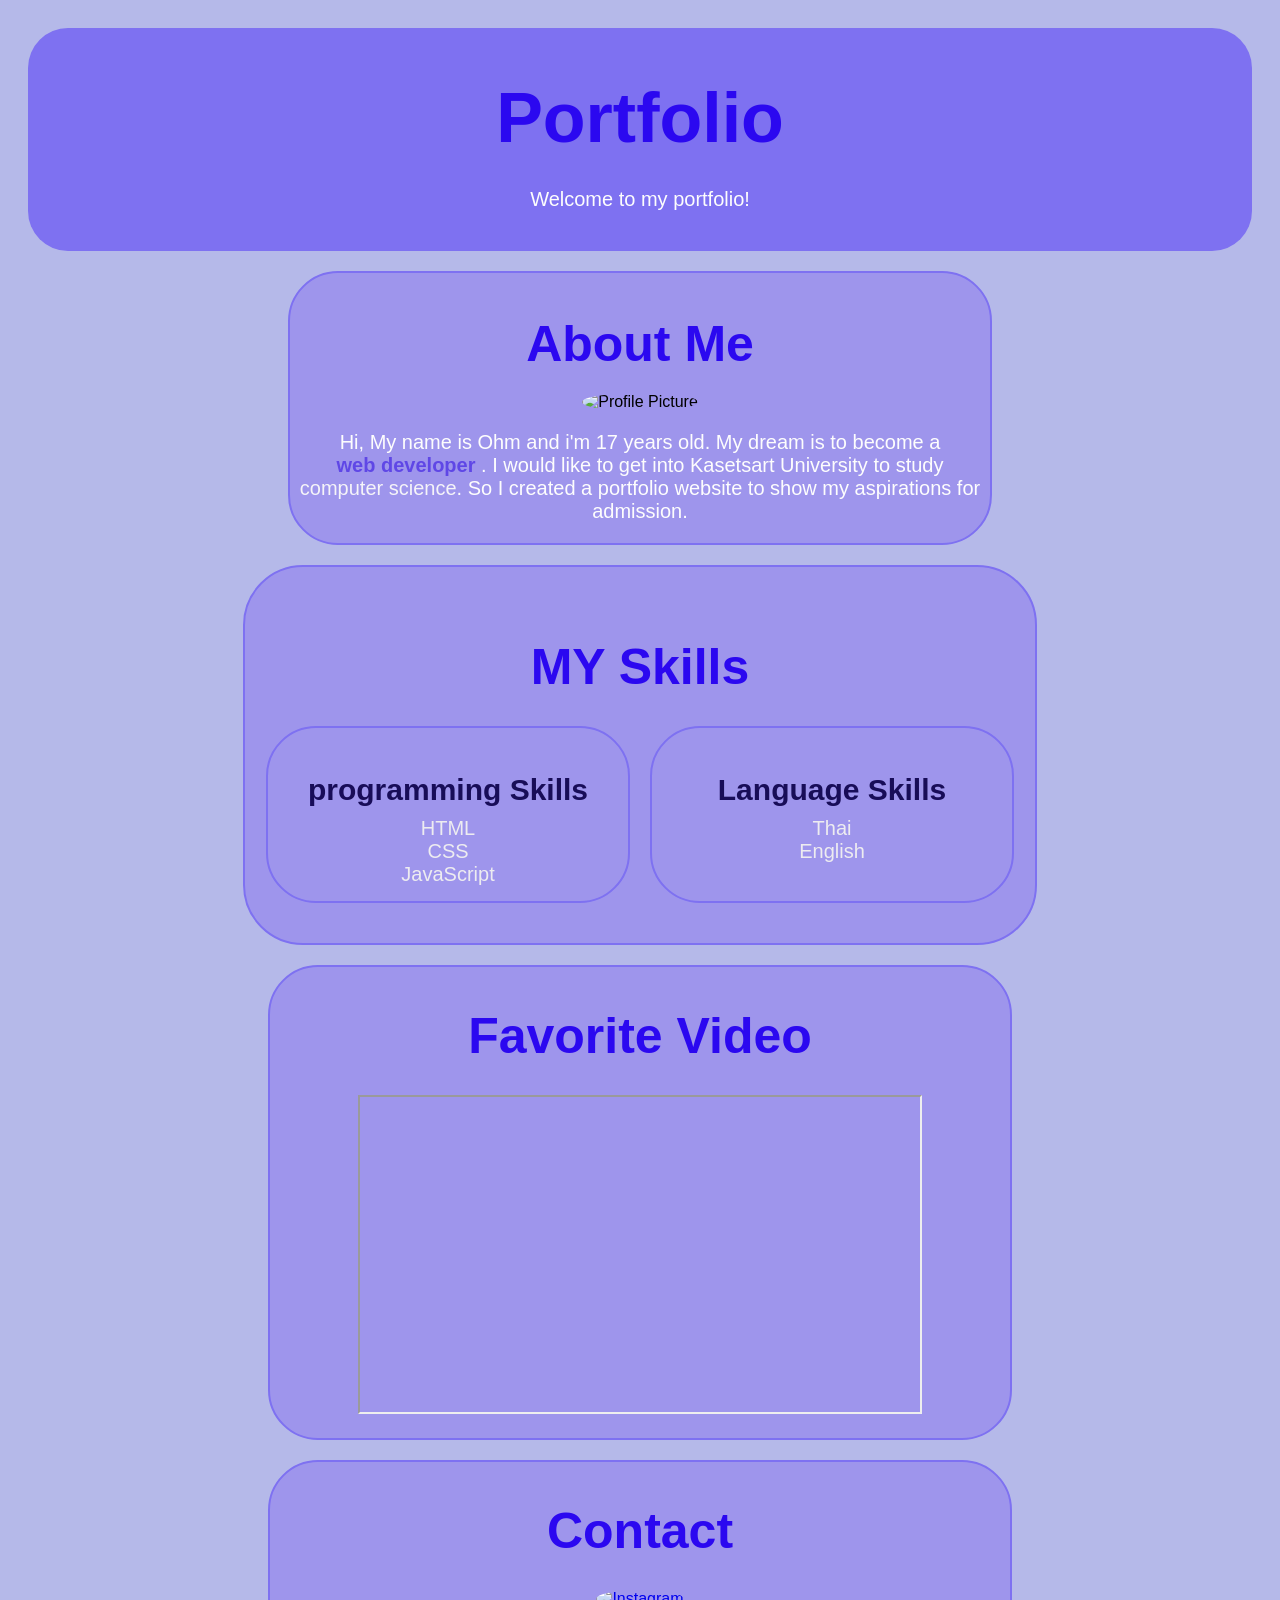
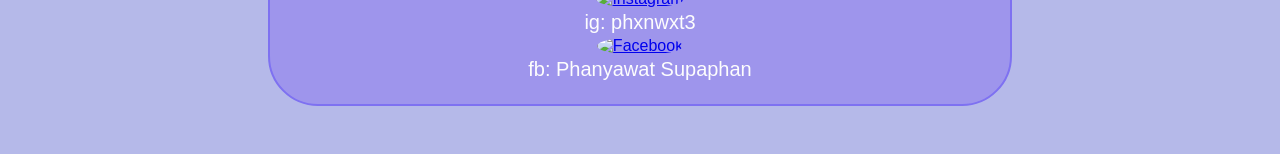
==== index.html @ f26074e9 "Initial portfolio website" ====
<!DOCTYPE html>
<html lang="en">
<head>
  <meta charset="UTF-8">
  <meta name="viewport" content="width=device-width, initial-scale=1.0">
  <title>Document</title>
  <link rel="stylesheet" href="style.css">
  <link href="https://cdn.jsdelivr.net/npm/bootstrap@6.0.0-alpha.1/dist/css/bootstrap.min.css" rel="stylesheet" integrity="sha384-B/GM4XqrwHnWXNOWMbloTmrYXZg10cakYGmpfsR/bbzQ6JAJI4ihuyADKLnBgrCe" crossorigin="anonymous">

</head>

<body>
<center>
     <div>
        <header id="header">
            <h1 id="port-title">Portfolio</h1>
            <p>Welcome to my portfolio!</p>
        </header>
     </div>   

    <div class="about-me">
        <h2 id="about-me-title">About Me</h2>
        <img src="https://i.pinimg.com/originals/ae/52/fa/ae52fa4482ada6c14b5a4fa78a19f164.gif" alt="Profile Picture" width="200" height="200" style="border-radius: 50%;">
        <p>Hi, My name is Ohm and i'm 17 years old. My dream is to become a <span class="highlight">web developer</span> . I would like to get into Kasetsart University
            to study <span class="cs">computer science</span>. So I created a portfolio website to show my aspirations for admission.</p>
    </div>

    <div class="out">
        <h2 id="skills-title">MY Skills</h2>
    <div class="sk">
    <div class="box">
        <h3 >programming Skills</h3>
        <ul class="lu">
            <li>HTML</li>
            <li>CSS</li>
            <li>JavaScript</li>
        </ul>
    </div>

    <div class="box">
        <h3 >Language Skills</h3>
        <ul class="lu">
            <li>Thai</li>
            <li>English</li>
        </ul>
    </div>
    </div>
    </div>

    <div id="video">
        <h1 class="FV">Favorite Video</h1>
        <iframe width="560" height="315" src="https://www.youtube.com/embed/MRAqgoT3F6I" allowfullscreen>
        </iframe>
    </div>

    <div class="contact">
    <table>
        <h2 id="contact-title">Contact</h2>
        <a href="https://www.instagram.com/phxnwxt3/">
            <img src="https://i.pinimg.com/736x/3c/0b/52/3c0b5296e29c391d50a7580b3e949a34.jpg" alt="Instagram" width="70" height="70" style="border-radius: 50%;">
            <td>ig: phxnwxt3</td>
        </a>
    <table>
        <a href="https://www.facebook.com/phanyawat.supaphan" target="_blank">
            <img src="https://i.pinimg.com/736x/21/76/d0/2176d0b83b7e7317fc8db2f64eab5f46.jpg" alt="Facebook" width="70" height="70" style="border-radius: 50%;">
            <td>fb: Phanyawat Supaphan</td>
        </a>
    </table>
    </div>
    </center>
    <script src="script.js"></script>
    <script type="module" src="https://cdn.jsdelivr.net/npm/bootstrap@6.0.0-alpha.1/dist/js/bootstrap.bundle.min.js" integrity="sha384-1a/pXj49ZQ1aHEmrJ+gMw1otqoVsYwlEnlD8mIfY2TV03r20Y0CN7uqx1tQogjPL" crossorigin="anonymous"></script>
</body>
</html>
---- style.css ----
body {
    font-family: Arial, sans-serif;
    background-color: #b5b9e9;
    padding: 20px;
}

.highlight {
    color: rgb(95, 71, 230);
    font-weight: bold;
    white-space: nowrap;
}

.cs {
    color: rgb(245, 244, 248);
    white-space: nowrap;
}

header {
    background-color: #7e71f1;
    padding: 20px;
    text-align: center;
    border-radius: 40px;
}

.sk {
  display: flex;
  justify-content: center;
  gap: 20px;
  margin: 20px;

}

#skills-title {
    color: rgb(43, 8, 240);
    font-size: 50px;
    margin-bottom: 20px;
    padding: 10px;
}

h3 {
    color: rgb(24, 13, 88);
    font-size: 30px;
    margin-bottom: 10px;
}

.out {
  max-width: 750px;
  margin: 20px auto;
  padding: 25px;
  border: 2px solid  #7e71f1;
  border-radius: 60px;
  background: #9e95ec;
  margin-bottom: 20px;
  padding: 20px;
}

.box {
  flex: 0 0 auto;
  justify-content: center;
  border: 2px solid  #7e71f1;
  border-radius: 50px;
  background: #9e95ec;
  padding: 15px 25px;
  gap: 20px;
  width: 300px;
  padding: 15px 30px;
}

.proskill {
  color: rgb(37, 37, 216);
  font-size: 24px;
  font-weight: normal;
  margin: 0 0 10px;
}

.lu {
  color: rgb(237, 236, 240);
  list-style-type: none;
  padding: 0;
  margin: 0;
  font-size: 20px;
}


p {
    color: rgb(253, 253, 253);
    font-size: 20px;
}


#port-title {
    color: rgb(43, 8, 240);
    font-size: 70px;
    margin: 20px;
    padding: 10px;
}

#welcome {
    color: rgb(0, 0, 0);
    font-size: 20px;
    padding: 10px;
}

.about-me {
    text-align: center;
    margin-top: 20px;
    border: 2px solid #7e71f1;
    border-radius: 50px;
    background-color: #9e95ec;
    width: 700px;
}

#about-me-title {
    color: rgb(43, 8, 240);
    font-size: 50px;
    margin-bottom: 20px;
}

#contact-title {
    color: rgb(43, 8, 240);
    font-size: 50px;
    margin-bottom: 20px;
    margin-top: 10px;
    padding: 30px;
}

.contact {
    margin-top: 20px;
    border: 2px solid #7e71f1;
    padding: 20px;
    border-radius: 50px;
    background-color: #9e95ec;
    margin-bottom: 20px;
    width: 700px;
}

td {
    color: rgb(253, 253, 253);
    font-size: 20px;
}

#contact-title {
    color: rgb(43, 8, 240);
    font-size: 50px;
    margin-bottom: 20px;
    padding: 10px;
}

#video {
    text-align: center;
    margin-top: 20px;
    border: 2px solid #7e71f1;
    padding: 20px;
    border-radius: 50px;
    background-color: #9e95ec;
    width: 700px;
}

.FV {
    color: rgb(43, 8, 240);
    font-size: 50px;
    margin-bottom: 20px;
    padding: 10px;
    margin-top: 10px;
}
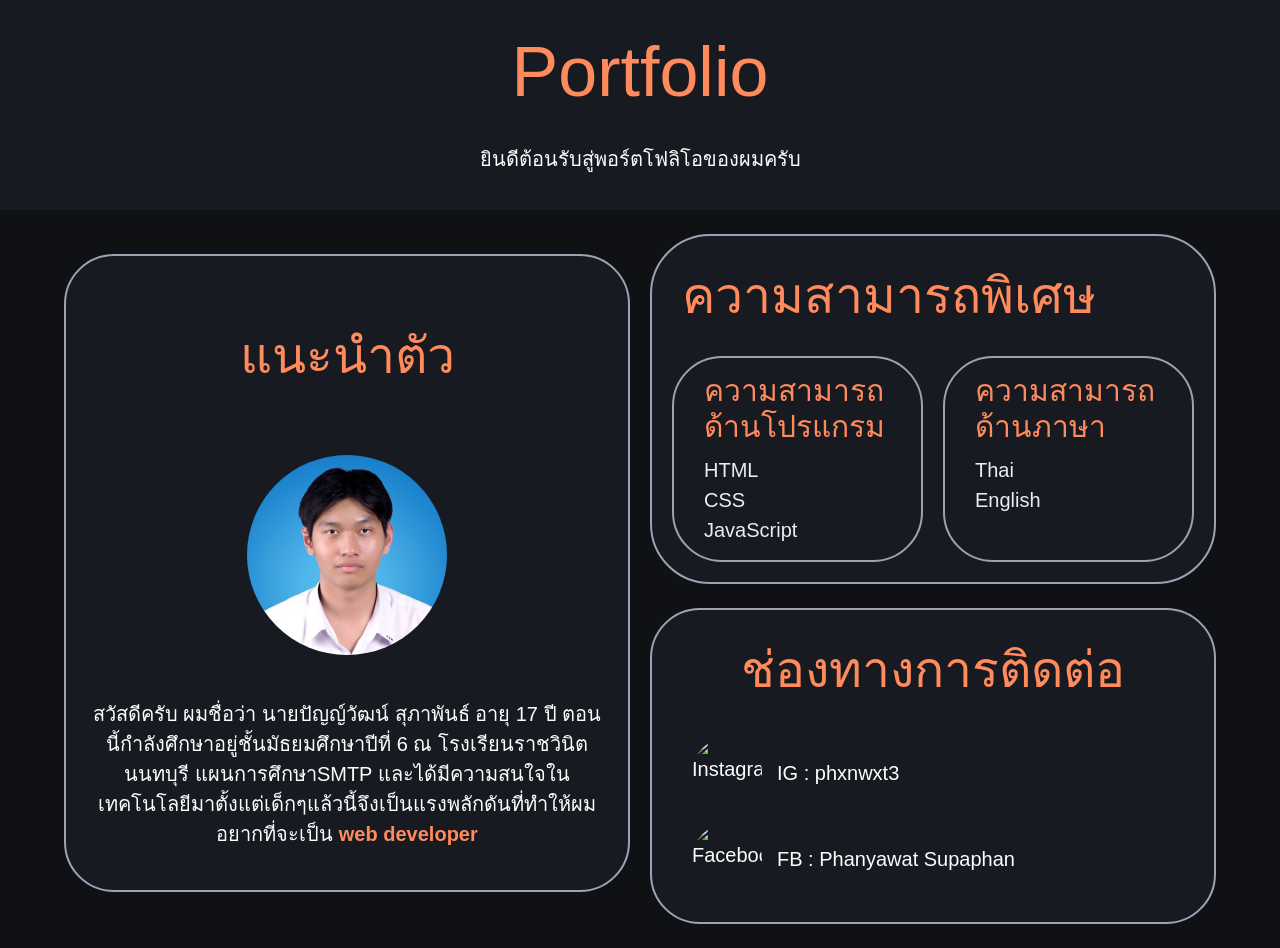
==== commit 56d3d595: "fix css" ====
--- a/index.html
+++ b/index.html
@@ -4,32 +4,28 @@
   <meta charset="UTF-8">
   <meta name="viewport" content="width=device-width, initial-scale=1.0">
   <title>Document</title>
-  <link rel="stylesheet" href="style.css">
-  <link href="https://cdn.jsdelivr.net/npm/bootstrap@6.0.0-alpha.1/dist/css/bootstrap.min.css" rel="stylesheet" integrity="sha384-B/GM4XqrwHnWXNOWMbloTmrYXZg10cakYGmpfsR/bbzQ6JAJI4ihuyADKLnBgrCe" crossorigin="anonymous">
+  <link href="https://cdn.jsdelivr.net/npm/bootstrap@5.3.3/dist/css/bootstrap.min.css" rel="stylesheet">
+    <link rel="stylesheet" href="style.css">
+</head>
+<body>
+    <header id="header">
+        <h1 id="port-title">Portfolio</h1>
+        <p>ยินดีต้อนรับสู่พอร์ตโฟลิโอของผมครับ</p>
+    </header>  
 
-</head>
-
-<body>
-<center>
-     <div>
-        <header id="header">
-            <h1 id="port-title">Portfolio</h1>
-            <p>Welcome to my portfolio!</p>
-        </header>
-     </div>   
-
+<div class="layout">
     <div class="about-me">
-        <h2 id="about-me-title">About Me</h2>
-        <img src="https://i.pinimg.com/originals/ae/52/fa/ae52fa4482ada6c14b5a4fa78a19f164.gif" alt="Profile Picture" width="200" height="200" style="border-radius: 50%;">
-        <p>Hi, My name is Ohm and i'm 17 years old. My dream is to become a <span class="highlight">web developer</span> . I would like to get into Kasetsart University
-            to study <span class="cs">computer science</span>. So I created a portfolio website to show my aspirations for admission.</p>
+        <h2 id="about-me-title">แนะนำตัว</h2>
+        <img id="mypro" src="my.jpg" alt="Profile Picture" width="200" height="200">
+        <p>สวัสดีครับ ผมชื่อว่า นายปัญญ์วัฒน์ สุภาพันธ์ อายุ 17 ปี ตอนนี้กำลังศึกษาอยู่ชั้นมัธยมศึกษาปีที่ 6 ณ โรงเรียนราชวินิต นนทบุรี แผนการศึกษาSMTP และได้มีความสนใจในเทคโนโลยีมาตั้งแต่เด็กๆแล้วนี้จึงเป็นแรงพลักดันที่ทำให้ผมอยากที่จะเป็น <span class="highlight">web developer</span></p>
     </div>
 
+    <div class="right">
     <div class="out">
-        <h2 id="skills-title">MY Skills</h2>
+        <h2 id="skills-title">ความสามารถพิเศษ</h2>
     <div class="sk">
     <div class="box">
-        <h3 >programming Skills</h3>
+        <h3 >ความสามารถด้านโปรแกรม</h3>
         <ul class="lu">
             <li>HTML</li>
             <li>CSS</li>
@@ -38,7 +34,7 @@
     </div>
 
     <div class="box">
-        <h3 >Language Skills</h3>
+        <h3 >ความสามารถด้านภาษา</h3>
         <ul class="lu">
             <li>Thai</li>
             <li>English</li>
@@ -47,28 +43,20 @@
     </div>
     </div>
 
-    <div id="video">
-        <h1 class="FV">Favorite Video</h1>
-        <iframe width="560" height="315" src="https://www.youtube.com/embed/MRAqgoT3F6I" allowfullscreen>
-        </iframe>
-    </div>
-
     <div class="contact">
-    <table>
-        <h2 id="contact-title">Contact</h2>
-        <a href="https://www.instagram.com/phxnwxt3/">
+        <h2 id="contact-title">ช่องทางการติดต่อ</h2>
+        <a href="https://www.instagram.com/phxnwxt3/" target="_blank">
             <img src="https://i.pinimg.com/736x/3c/0b/52/3c0b5296e29c391d50a7580b3e949a34.jpg" alt="Instagram" width="70" height="70" style="border-radius: 50%;">
-            <td>ig: phxnwxt3</td>
+            <span class="context">IG :  phxnwxt3</span>
         </a>
-    <table>
         <a href="https://www.facebook.com/phanyawat.supaphan" target="_blank">
             <img src="https://i.pinimg.com/736x/21/76/d0/2176d0b83b7e7317fc8db2f64eab5f46.jpg" alt="Facebook" width="70" height="70" style="border-radius: 50%;">
-            <td>fb: Phanyawat Supaphan</td>
+            <span class="context">FB :  Phanyawat Supaphan</span>
         </a>
-    </table>
     </div>
-    </center>
+    </div>
+</div>
     <script src="script.js"></script>
-    <script type="module" src="https://cdn.jsdelivr.net/npm/bootstrap@6.0.0-alpha.1/dist/js/bootstrap.bundle.min.js" integrity="sha384-1a/pXj49ZQ1aHEmrJ+gMw1otqoVsYwlEnlD8mIfY2TV03r20Y0CN7uqx1tQogjPL" crossorigin="anonymous"></script>
+    <script src="https://cdn.jsdelivr.net/npm/bootstrap@5.3.3/dist/js/bootstrap.bundle.min.js"></script>
 </body>
 </html>
--- a/style.css
+++ b/style.css
@@ -1,137 +1,183 @@
 body {
     font-family: Arial, sans-serif;
-    background-color: #b5b9e9;
-    padding: 20px;
+    background-color: #0f1115;
+    padding: 0px;
+    margin: 0px;
 }
 
 .highlight {
-    color: rgb(95, 71, 230);
+    color: #ff8a5b;
     font-weight: bold;
     white-space: nowrap;
 }
 
+
 .cs {
-    color: rgb(245, 244, 248);
+    color: #ff8a5b;
     white-space: nowrap;
+    font-weight: bold;
 }
 
 header {
-    background-color: #7e71f1;
-    padding: 20px;
-    text-align: center;
-    border-radius: 40px;
+    background-color: #171a21;
+    padding: 20px 0;
+    margin: 0;
+    text-align: center;
+    box-sizing: border-box;
 }
 
 .sk {
-  display: flex;
-  justify-content: center;
-  gap: 20px;
-  margin: 20px;
-
+    display: flex;
+    flex-wrap: wrap;
+    justify-content: center;
+    gap: 20px;
 }
 
 #skills-title {
-    color: rgb(43, 8, 240);
+    color: #ff8a5b;
     font-size: 50px;
     margin-bottom: 20px;
     padding: 10px;
 }
 
+.layout {
+    display: grid;
+    grid-template-columns: 1fr 1fr;
+    gap: 20px;
+    max-width: 1200px;
+    margin: 24px auto;
+    padding: 0 24px;
+    align-items: start;
+}
+
+.about-me, .right {
+    display: flex;
+    flex-direction: column;
+    gap: 24px;
+    min-width: 0;
+}
+
 h3 {
-    color: rgb(24, 13, 88);
+    color: #ff8a5b;
     font-size: 30px;
     margin-bottom: 10px;
 }
 
 .out {
-  max-width: 750px;
-  margin: 20px auto;
-  padding: 25px;
-  border: 2px solid  #7e71f1;
-  border-radius: 60px;
-  background: #9e95ec;
-  margin-bottom: 20px;
-  padding: 20px;
+    padding: 20px;
+    border: 2px solid #9aa3b2;
+    border-radius: 60px;
+    background: #171a21;
 }
 
 .box {
-  flex: 0 0 auto;
-  justify-content: center;
-  border: 2px solid  #7e71f1;
-  border-radius: 50px;
-  background: #9e95ec;
-  padding: 15px 25px;
-  gap: 20px;
-  width: 300px;
-  padding: 15px 30px;
+    flex: 1 1 220px;
+    border: 2px solid #9aa3b2;
+    border-radius: 50px;
+    background: #171a21;
+    padding: 15px 30px;
 }
 
 .proskill {
-  color: rgb(37, 37, 216);
-  font-size: 24px;
-  font-weight: normal;
-  margin: 0 0 10px;
+    color: rgb(37, 37, 216);
+    font-size: 24px;
+    font-weight: normal;
+    margin: 0 0 10px;
 }
 
 .lu {
-  color: rgb(237, 236, 240);
-  list-style-type: none;
-  padding: 0;
-  margin: 0;
-  font-size: 20px;
+    color: rgb(237, 236, 240);
+    list-style-type: none;
+    padding: 0;
+    margin: 0;
+    font-size: 20px;
 }
 
 
 p {
+    color: #fcfdfd;
+    font-size: 20px;
+}
+
+
+#port-title {
+    color: #ff8a5b;
+    font-size: 70px;
+    margin: 0 0 20px;
+    padding: 10px;
+}
+
+#welcome {
+    color: #ff8a5b;
+    font-size: 20px;
+    padding: 10px;
+}
+
+#mypro {
+    display: block;
+    width: 200px;
+    height: 200px;
+    margin: 0 auto 20px;
+    object-fit: cover;
+    object-position: center top;
+    border-radius: 50%;
+}
+
+.about-me {
+    text-align: center;
+    margin-top: 20px;
+    margin: 20px auto;
+    padding: 25px;
+    border: 2px solid #9aa3b2;
+    border-radius: 50px;
+    background-color: #171a21;
+    width: auto;
+}
+
+#about-me-title {
+    margin-top: 20px;
+    font-size: 50px;
+    margin: 20px auto;
+    padding: 25px;
+    color: #ff8a5b;
+    text-align: center;
+    width: auto;
+}
+
+#contact-title {
+    color: #ff8a5b;
+    font-size: 50px;
+    margin: 0 0 10px;
+    padding: 10px;
+    text-align: center;
+}
+
+.contact {
+    padding: 20px;
+    border: 2px solid #9aa3b2;
+    border-radius: 50px;
+    background-color: #171a21;
+    width: auto;
+}
+
+.contact a {
+    display: flex;
+    align-items: center;
+    gap: 15px;
+    padding: 8px 20px;
+    text-decoration: none;
     color: rgb(253, 253, 253);
     font-size: 20px;
 }
 
-
-#port-title {
-    color: rgb(43, 8, 240);
-    font-size: 70px;
-    margin: 20px;
-    padding: 10px;
-}
-
-#welcome {
-    color: rgb(0, 0, 0);
-    font-size: 20px;
-    padding: 10px;
-}
-
-.about-me {
-    text-align: center;
-    margin-top: 20px;
-    border: 2px solid #7e71f1;
-    border-radius: 50px;
-    background-color: #9e95ec;
-    width: 700px;
-}
-
-#about-me-title {
-    color: rgb(43, 8, 240);
-    font-size: 50px;
-    margin-bottom: 20px;
-}
-
-#contact-title {
-    color: rgb(43, 8, 240);
-    font-size: 50px;
-    margin-bottom: 20px;
-    margin-top: 10px;
-    padding: 30px;
-}
-
-.contact {
-    margin-top: 20px;
-    border: 2px solid #7e71f1;
-    padding: 20px;
-    border-radius: 50px;
-    background-color: #9e95ec;
-    margin-bottom: 20px;
-    width: 700px;
+.contact-text {
+    color: rgb(253, 253, 253);
+    font-size: 20px;
+}
+
+.out, .contact {
+    width: 100%;
+    box-sizing: border-box;
 }
 
 td {
@@ -140,27 +186,17 @@
 }
 
 #contact-title {
-    color: rgb(43, 8, 240);
+    color: #ff8a5b;
     font-size: 50px;
     margin-bottom: 20px;
     padding: 10px;
 }
 
-#video {
-    text-align: center;
-    margin-top: 20px;
-    border: 2px solid #7e71f1;
-    padding: 20px;
-    border-radius: 50px;
-    background-color: #9e95ec;
-    width: 700px;
-}
-
-.FV {
-    color: rgb(43, 8, 240);
-    font-size: 50px;
-    margin-bottom: 20px;
-    padding: 10px;
-    margin-top: 10px;
-}
-
+@media (max-width: 900px) {
+    .layout {
+        grid-template-columns: 1fr;
+    }
+    #port-title {
+        font-size: 48px;
+    }
+}
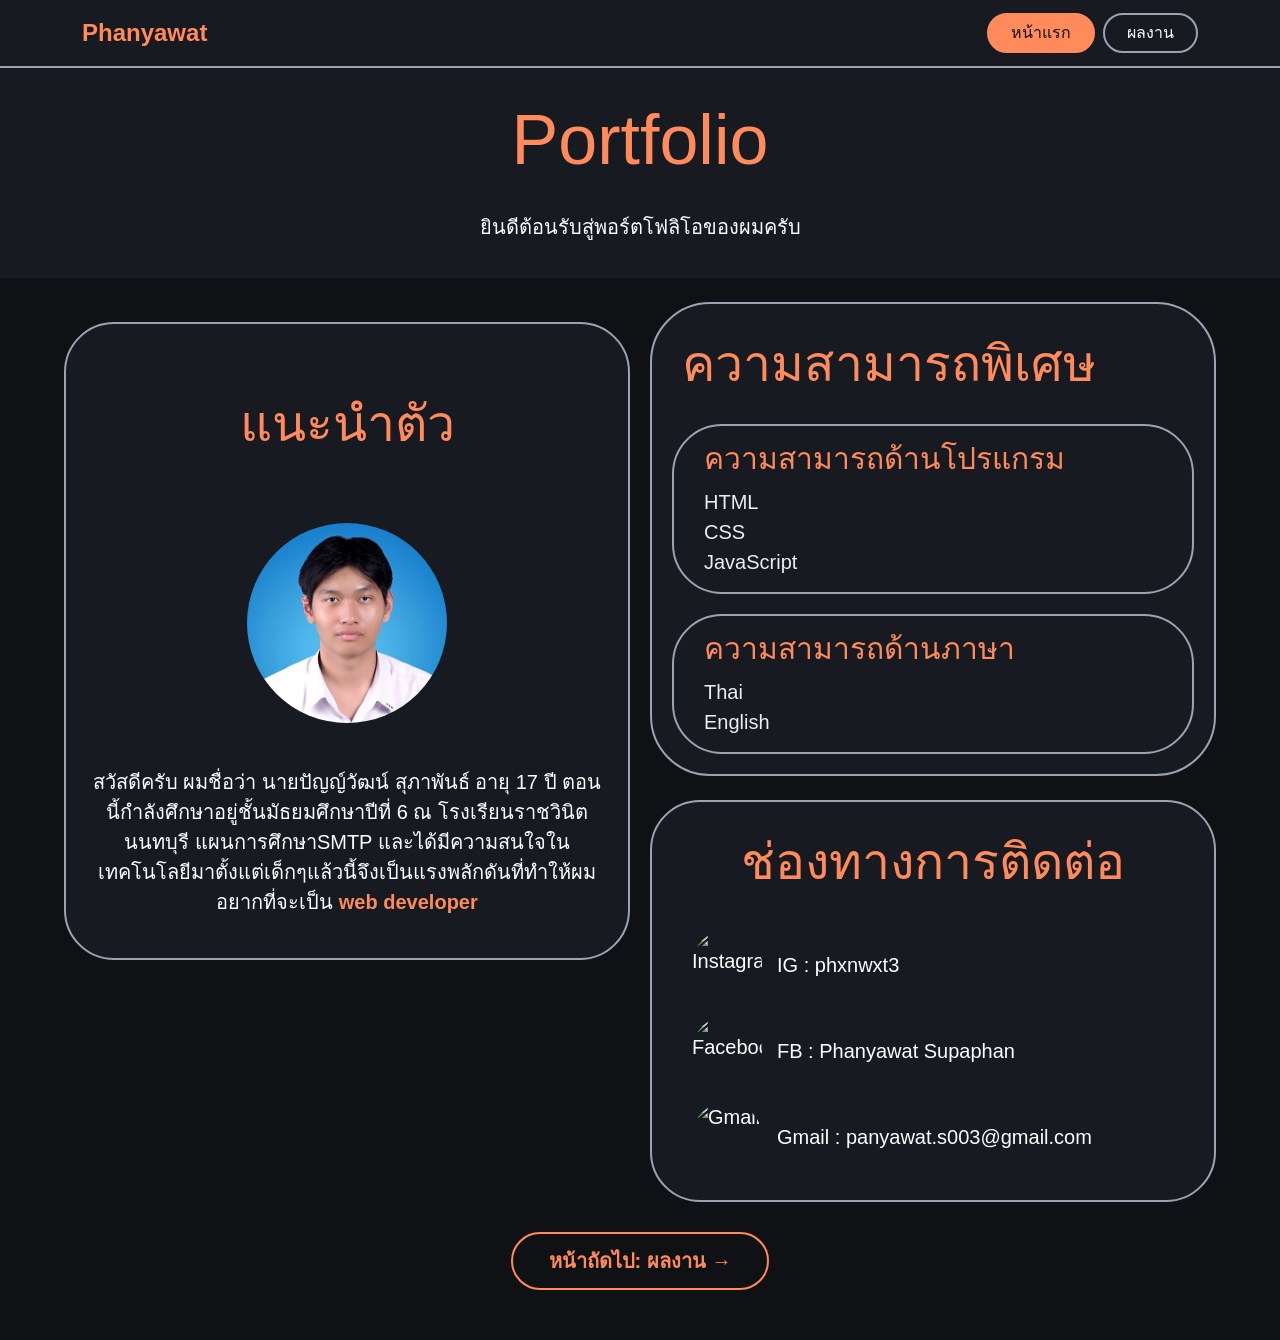
==== commit 05b98f00: "new pac" ====
--- a/index.html
+++ b/index.html
@@ -3,11 +3,26 @@
 <head>
   <meta charset="UTF-8">
   <meta name="viewport" content="width=device-width, initial-scale=1.0">
-  <title>Document</title>
+  <title>Portfolio</title>
   <link href="https://cdn.jsdelivr.net/npm/bootstrap@5.3.3/dist/css/bootstrap.min.css" rel="stylesheet">
     <link rel="stylesheet" href="style.css">
 </head>
 <body>
+    <div class="navbar navbar-expand-sm site-nav">
+    <div class="container">
+        <a class="navbar-brand" href="index.html">Phanyawat</a>
+        <button class="navbar-toggler" type="button" data-bs-toggle="collapse" data-bs-target="#navMenu" aria-controls="navMenu" aria-expanded="false" aria-label="เปิดเมนู">
+            <span class="navbar-toggler-icon"></span>
+        </button>
+        <div class="collapse navbar-collapse" id="navMenu">
+            <ul class="navbar-nav ms-auto gap-2">
+                <li class="nav-item"><a class="nav-link nav-btn" href="index.html">หน้าแรก</a></li>
+                <li class="nav-item"><a class="nav-link nav-btn" href="projects.html">ผลงาน</a></li>
+            </ul>
+        </div>
+    </div>
+    </div>
+    
     <header id="header">
         <h1 id="port-title">Portfolio</h1>
         <p>ยินดีต้อนรับสู่พอร์ตโฟลิโอของผมครับ</p>
@@ -53,9 +68,17 @@
             <img src="https://i.pinimg.com/736x/21/76/d0/2176d0b83b7e7317fc8db2f64eab5f46.jpg" alt="Facebook" width="70" height="70" style="border-radius: 50%;">
             <span class="context">FB :  Phanyawat Supaphan</span>
         </a>
+        <a href="https://i.pinimg.com/1200x/26/c7/08/26c7089c48f9bb763e9cca3db502bd57.jpg" target="_blank">
+            <img src="https://i.pinimg.com/1200x/26/c7/08/26c7089c48f9bb763e9cca3db502bd57.jpg" alt="Gmail" width="70" height="70" style="border-radius: 50%;">
+            <span class="context">Gmail :  panyawat.s003@gmail.com</span>
+        </a>
     </div>
     </div>
 </div>
+    <div class="next-w">
+        <a href="projects.html" class="next-btn">หน้าถัดไป: ผลงาน &rarr;</a>
+    </div>
+
     <script src="script.js"></script>
     <script src="https://cdn.jsdelivr.net/npm/bootstrap@5.3.3/dist/js/bootstrap.bundle.min.js"></script>
 </body>
--- a/style.css
+++ b/style.css
@@ -61,6 +61,7 @@
     color: #ff8a5b;
     font-size: 30px;
     margin-bottom: 10px;
+    white-space: nowrap;
 }
 
 .out {
@@ -199,4 +200,73 @@
     #port-title {
         font-size: 48px;
     }
+}
+
+.site-nav {
+    background-color: #171a21;
+    border-bottom: 2px solid #9aa3b2;
+    padding: 10px 0;
+}
+
+.site-nav .navbar-brand {
+    color: #ff8a5b;
+    font-weight: bold;
+    font-size: 24px;
+}
+
+.site-nav .navbar-brand {
+    color: #ff8a5b;
+    font-weight: bold;
+    font-size: 24px;
+}
+
+.nav-btn {
+    color: #fcfdfd !important;
+    border: 2px solid #9aa3b2;
+    border-radius: 30px;
+    padding: 6px 22px !important;
+    transition: background-color 0.2s, color 0.2s;
+}
+
+.nav-btn:hover,
+.nav-btn:focus-visible,
+.nav-btn.active {
+    background-color: #ff8a5b;
+    border-color: #ff8a5b;
+    color: #0f1115 !important;
+}
+
+.site-nav .navbar-toggler {
+    border-color: #9aa3b2;
+    filter: invert(1);
+}
+
+.next-w {
+    text-align: center;
+    margin: 30px 0 50px;
+}
+
+.next-btn {
+    display: inline-block;
+    padding: 12px 36px;
+    border: 2px solid #ff8a5b;
+    border-radius: 40px;
+    color: #ff8a5b;
+    font-size: 20px;
+    font-weight: bold;
+    text-decoration: none;
+    transition: background-color 0.2s, color 0.2s;
+}
+
+.next-btn:hover, .next-btn:focus-visible {
+    background-color: #ff8a5b;
+    color: #0f1115;
+}
+
+.layout-sig{
+    grid-template-columns: 1fr;
+}
+
+#skill-tit {
+    color: #ff8a5b;
 }
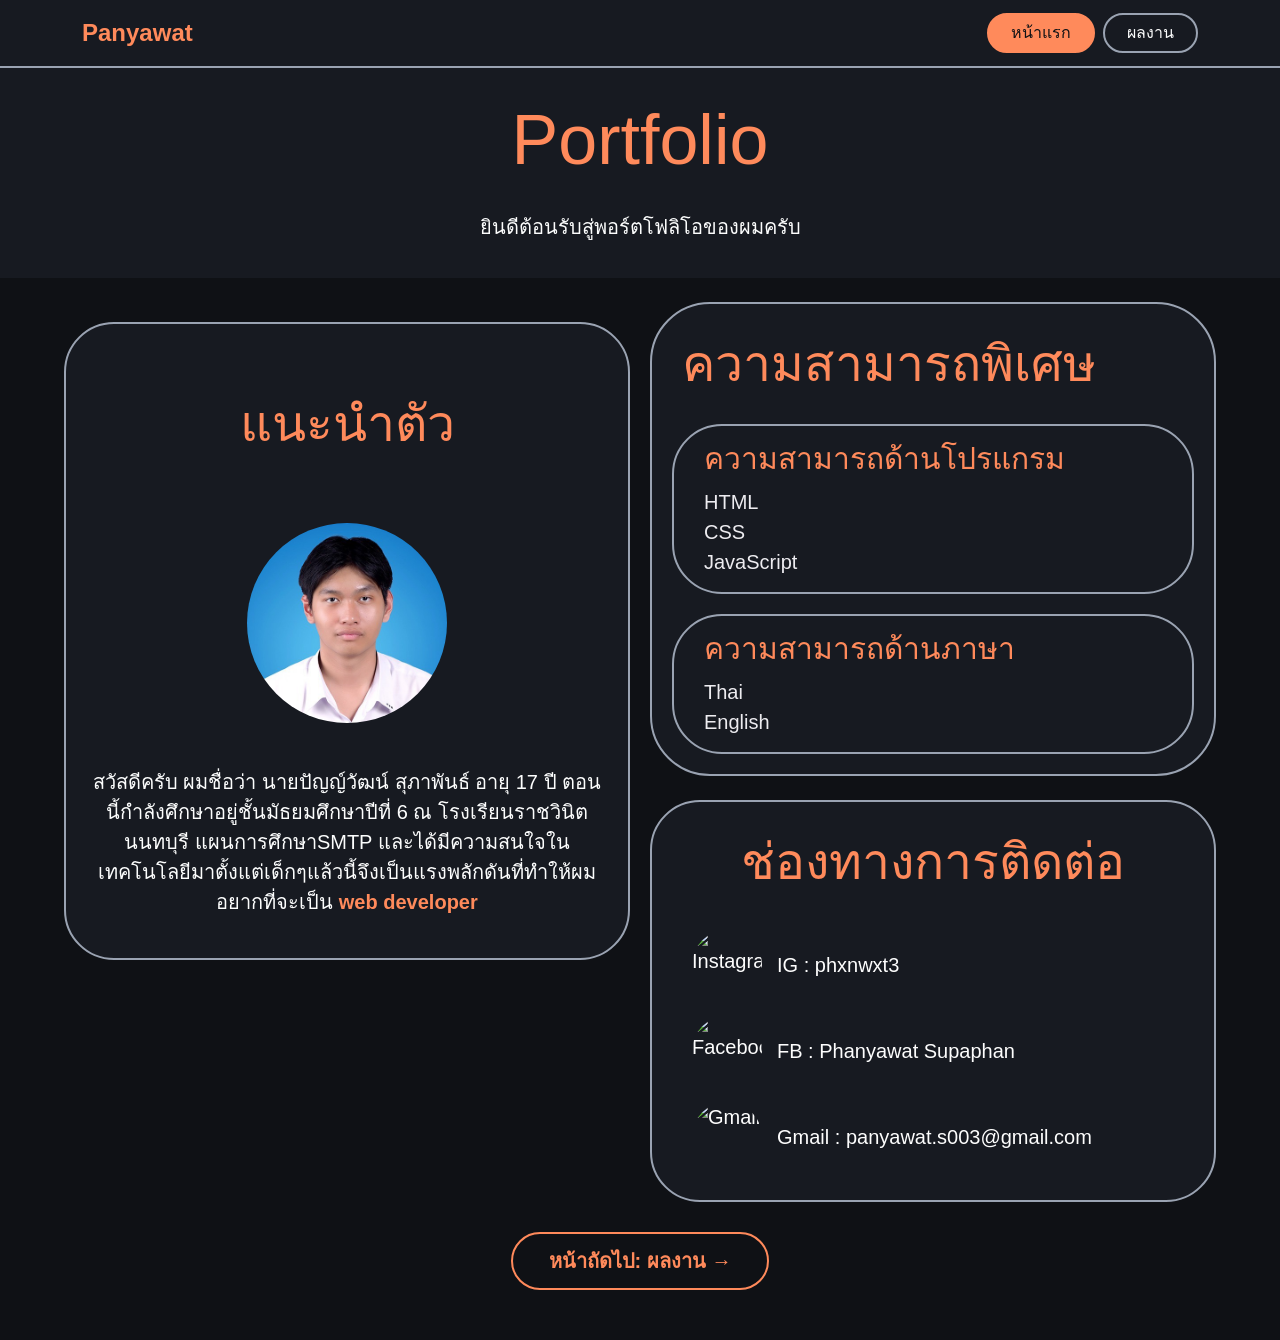
==== commit 552e0c97: "allfinished" ====
--- a/index.html
+++ b/index.html
@@ -10,7 +10,7 @@
 <body>
     <div class="navbar navbar-expand-sm site-nav">
     <div class="container">
-        <a class="navbar-brand" href="index.html">Phanyawat</a>
+        <a class="navbar-brand" href="index.html">Panyawat</a>
         <button class="navbar-toggler" type="button" data-bs-toggle="collapse" data-bs-target="#navMenu" aria-controls="navMenu" aria-expanded="false" aria-label="เปิดเมนู">
             <span class="navbar-toggler-icon"></span>
         </button>
@@ -31,7 +31,7 @@
 <div class="layout">
     <div class="about-me">
         <h2 id="about-me-title">แนะนำตัว</h2>
-        <img id="mypro" src="my.jpg" alt="Profile Picture" width="200" height="200">
+        <img id="mypro" src="cer/my.jpg" alt="Profile Picture" width="200" height="200">
         <p>สวัสดีครับ ผมชื่อว่า นายปัญญ์วัฒน์ สุภาพันธ์ อายุ 17 ปี ตอนนี้กำลังศึกษาอยู่ชั้นมัธยมศึกษาปีที่ 6 ณ โรงเรียนราชวินิต นนทบุรี แผนการศึกษาSMTP และได้มีความสนใจในเทคโนโลยีมาตั้งแต่เด็กๆแล้วนี้จึงเป็นแรงพลักดันที่ทำให้ผมอยากที่จะเป็น <span class="highlight">web developer</span></p>
     </div>
 
@@ -68,7 +68,7 @@
             <img src="https://i.pinimg.com/736x/21/76/d0/2176d0b83b7e7317fc8db2f64eab5f46.jpg" alt="Facebook" width="70" height="70" style="border-radius: 50%;">
             <span class="context">FB :  Phanyawat Supaphan</span>
         </a>
-        <a href="https://i.pinimg.com/1200x/26/c7/08/26c7089c48f9bb763e9cca3db502bd57.jpg" target="_blank">
+        <a href="https://mail.google.com/mail/u/1/#inbox?compose=new" target="_blank">
             <img src="https://i.pinimg.com/1200x/26/c7/08/26c7089c48f9bb763e9cca3db502bd57.jpg" alt="Gmail" width="70" height="70" style="border-radius: 50%;">
             <span class="context">Gmail :  panyawat.s003@gmail.com</span>
         </a>
--- a/style.css
+++ b/style.css
@@ -269,4 +269,24 @@
 
 #skill-tit {
     color: #ff8a5b;
-}+}
+
+#pt1 {
+    color: #ff8a5b;
+}
+
+.p5 {
+    width: 500px;
+    max-width: 100%;
+    height: auto;
+    object-fit: contain;
+    margin: 20px auto;
+}
+
+.cer {
+    display: flex;
+    flex-wrap: nowrap;
+    gap: 16px;
+    overflow-x: auto;
+    margin: 20px 0;
+}
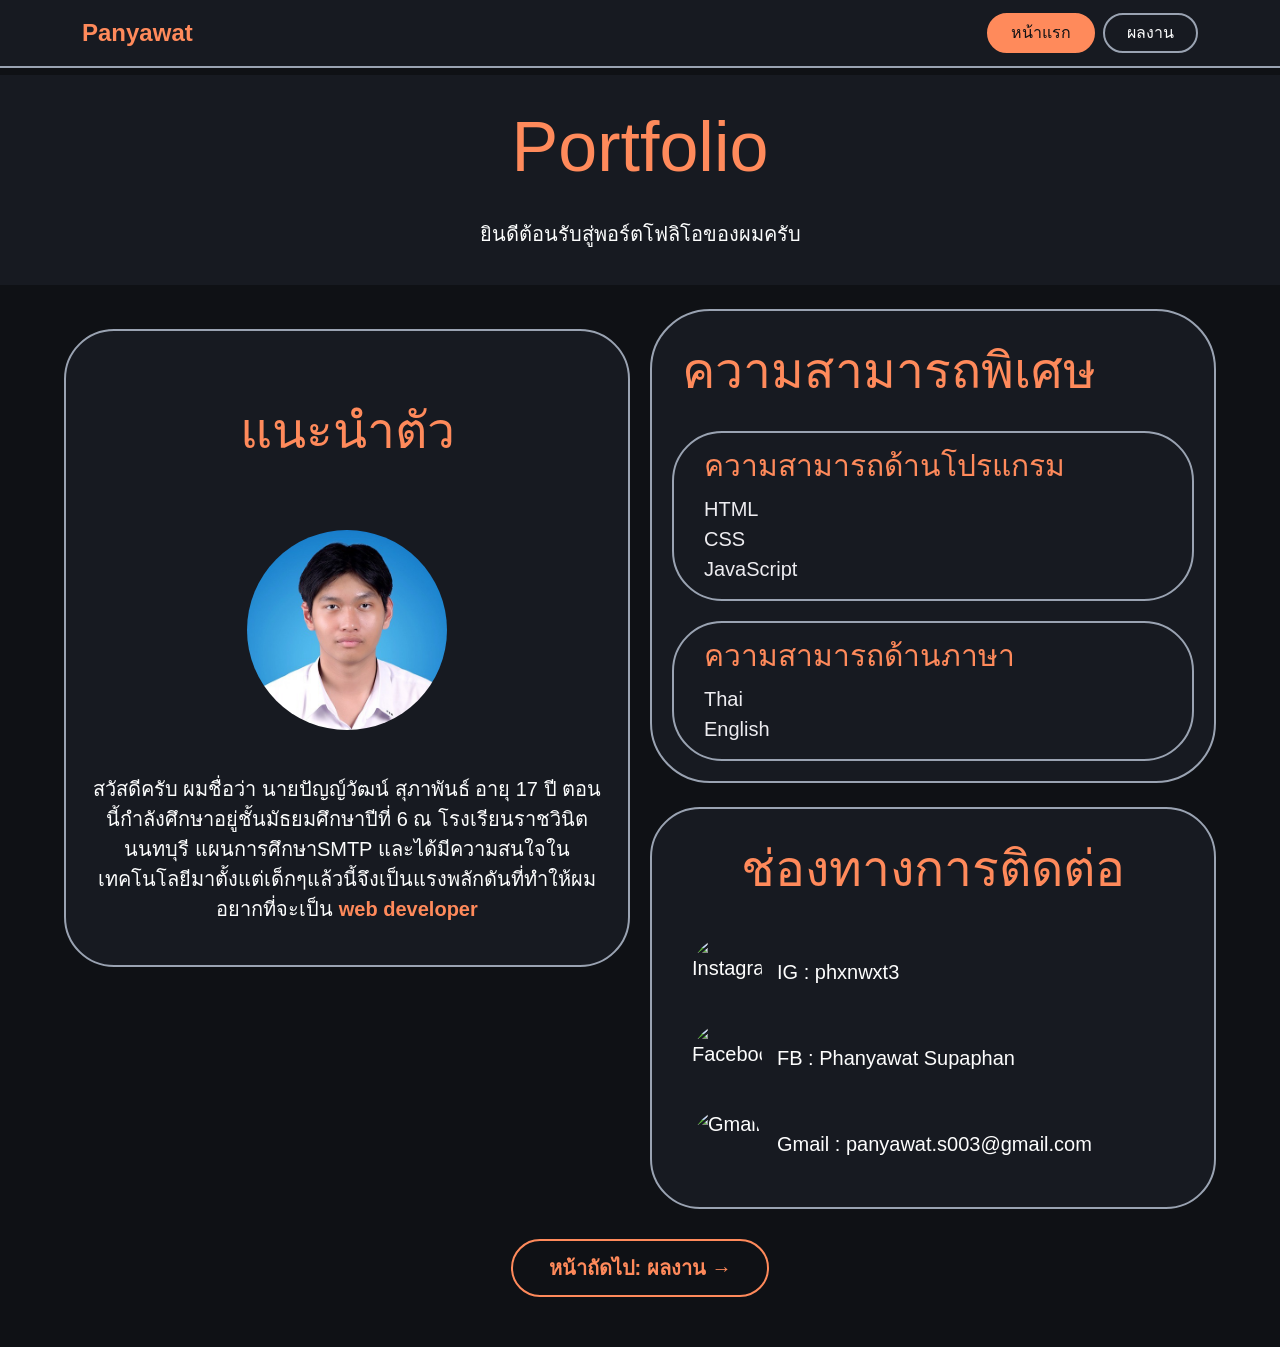
==== commit 66fa8346: "Ready" ====
--- a/index.html
+++ b/index.html
@@ -79,7 +79,16 @@
         <a href="projects.html" class="next-btn">หน้าถัดไป: ผลงาน &rarr;</a>
     </div>
 
+<div class="modal fade" id="imgModal" tabindex="-1" aria-hidden="true">
+    <div class="modal-dialog modal-dialog-centered modal-xl">
+        <div class="modal-content img-modal-content">
+            <button type="button" class="btn-close img-modal-close" data-bs-dismiss="modal" aria-label="ปิด"></button>
+            <img id="imgModalSrc" src="" alt="" class="img-modal-img">
+        </div>
+    </div>
+</div>
+
+    <script src="https://cdn.jsdelivr.net/npm/bootstrap@5.3.3/dist/js/bootstrap.bundle.min.js"></script>
     <script src="script.js"></script>
-    <script src="https://cdn.jsdelivr.net/npm/bootstrap@5.3.3/dist/js/bootstrap.bundle.min.js"></script>
 </body>
 </html>
--- a/style.css
+++ b/style.css
@@ -2,6 +2,7 @@
     font-family: Arial, sans-serif;
     background-color: #0f1115;
     padding: 0px;
+    padding-top: 75px;
     margin: 0px;
 }
 
@@ -106,6 +107,7 @@
     font-size: 70px;
     margin: 0 0 20px;
     padding: 10px;
+    justify-self: center;
 }
 
 #welcome {
@@ -206,6 +208,11 @@
     background-color: #171a21;
     border-bottom: 2px solid #9aa3b2;
     padding: 10px 0;
+    position: fixed;
+    top: 0;
+    left: 0;
+    right: 0;
+    z-index: 1030;
 }
 
 .site-nav .navbar-brand {
@@ -258,7 +265,8 @@
     transition: background-color 0.2s, color 0.2s;
 }
 
-.next-btn:hover, .next-btn:focus-visible {
+.next-btn:hover, 
+.next-btn:focus-visible {
     background-color: #ff8a5b;
     color: #0f1115;
 }
@@ -290,3 +298,80 @@
     overflow-x: auto;
     margin: 20px 0;
 }
+
+.carousel {
+    margin: 20px 0;
+}
+
+.carousel-item {
+    height: 500px;
+    background-color: #0f1115;
+    border-radius: 12px;
+}
+
+.slide-img {
+    width: 100%;
+    height: 100%;
+    object-fit: contain;
+    border-radius: 12px;
+}
+
+.carousel-control-prev,
+.carousel-control-next {
+    width: 8%;
+}
+
+.carousel-control-prev-icon,
+.carousel-control-next-icon {
+    background-color: rgba(0, 0, 0, 0.6);
+    border-radius: 50%;
+    background-size: 60%;
+    padding: 20px;
+}
+
+.carousel-indicators {
+    position: static;
+    margin: 12px 0 0;
+}
+
+.carousel-indicators [data-bs-target] {
+    background-color: #ff8a5b;
+    width: 10px;
+    height: 10px;
+    border-radius: 50%;
+    border: 0;
+}
+
+@media (max-width: 576px) {
+    .carousel-item {
+        height: 300px;
+    }
+}
+
+.img-modal-content {
+    background: transparent;
+    border: 0;
+    position: relative;
+}
+
+.img-modal-img {
+    width: 100%;
+    max-height: 90vh;
+    object-fit: contain;
+    border-radius: 12px;
+}
+
+.img-modal-close {
+    position: absolute;
+    top: -12px;
+    right: -12px;
+    z-index: 5;
+    background-color: #ff8a5b;
+    opacity: 1;
+    border-radius: 50%;
+    padding: 10px;
+}
+
+.modal-backdrop.show {
+    opacity: 0.85;
+}
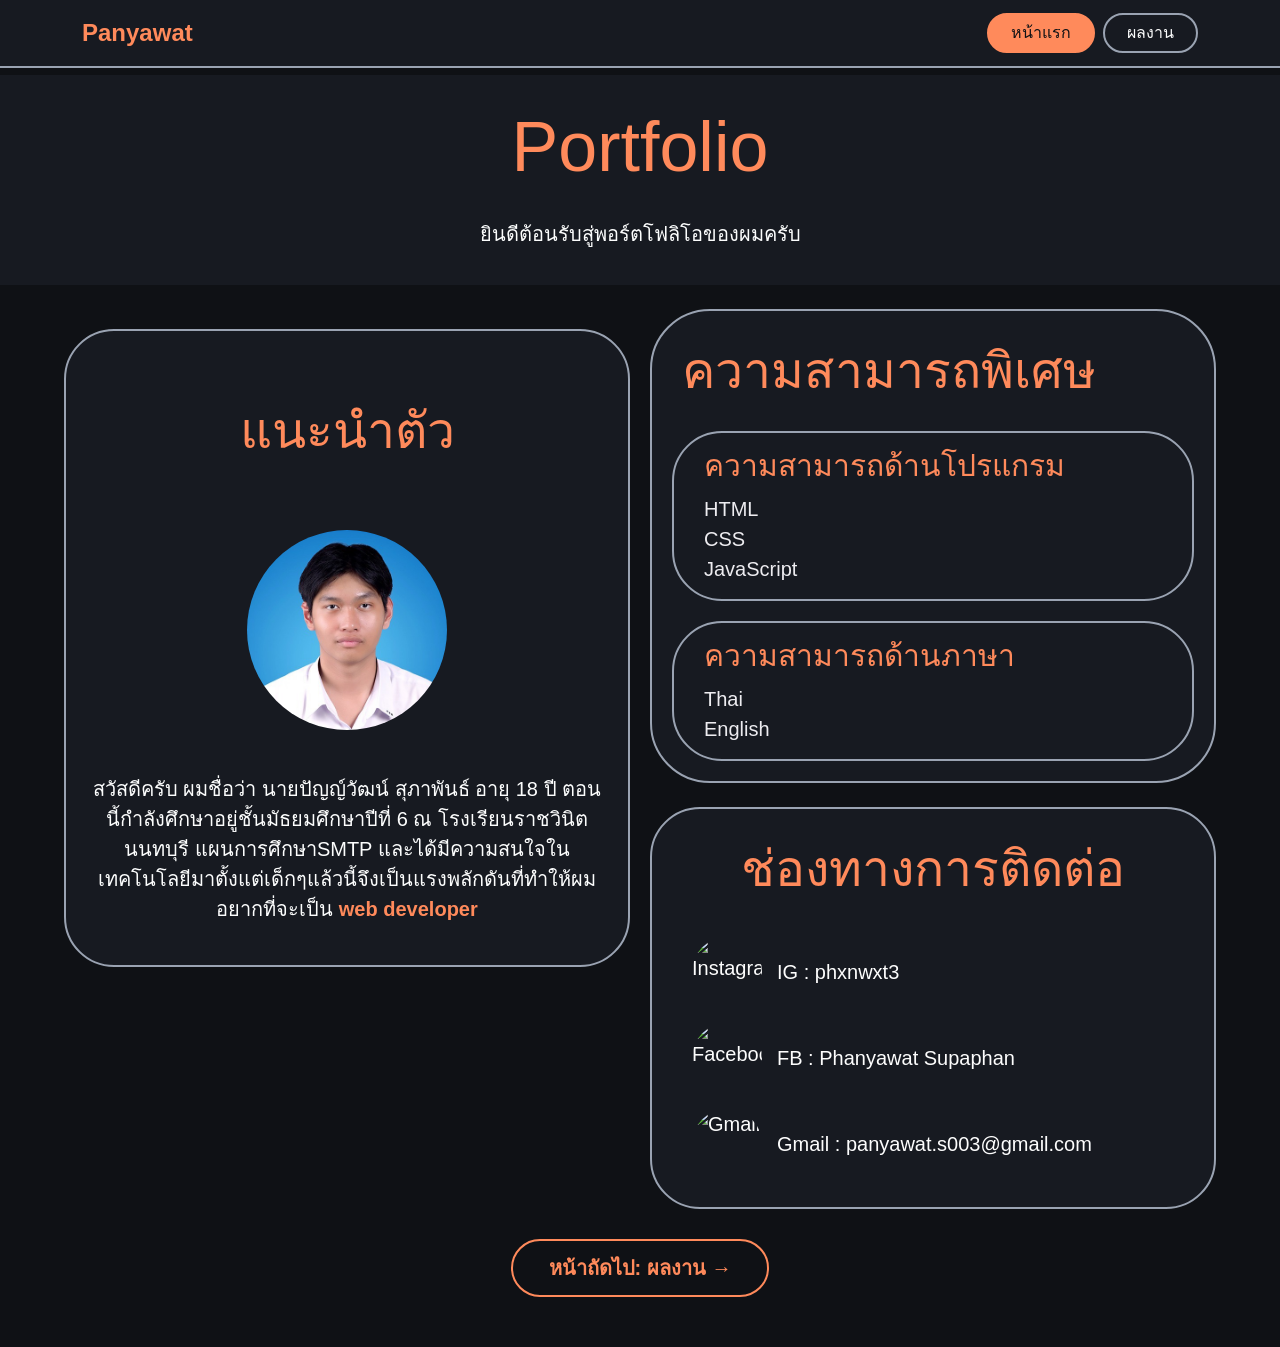
==== commit 37971137: "100%" ====
--- a/index.html
+++ b/index.html
@@ -32,7 +32,7 @@
     <div class="about-me">
         <h2 id="about-me-title">แนะนำตัว</h2>
         <img id="mypro" src="cer/my.jpg" alt="Profile Picture" width="200" height="200">
-        <p>สวัสดีครับ ผมชื่อว่า นายปัญญ์วัฒน์ สุภาพันธ์ อายุ 17 ปี ตอนนี้กำลังศึกษาอยู่ชั้นมัธยมศึกษาปีที่ 6 ณ โรงเรียนราชวินิต นนทบุรี แผนการศึกษาSMTP และได้มีความสนใจในเทคโนโลยีมาตั้งแต่เด็กๆแล้วนี้จึงเป็นแรงพลักดันที่ทำให้ผมอยากที่จะเป็น <span class="highlight">web developer</span></p>
+        <p>สวัสดีครับ ผมชื่อว่า นายปัญญ์วัฒน์ สุภาพันธ์ อายุ 18 ปี ตอนนี้กำลังศึกษาอยู่ชั้นมัธยมศึกษาปีที่ 6 ณ โรงเรียนราชวินิต นนทบุรี แผนการศึกษาSMTP และได้มีความสนใจในเทคโนโลยีมาตั้งแต่เด็กๆแล้วนี้จึงเป็นแรงพลักดันที่ทำให้ผมอยากที่จะเป็น <span class="highlight">web developer</span></p>
     </div>
 
     <div class="right">
